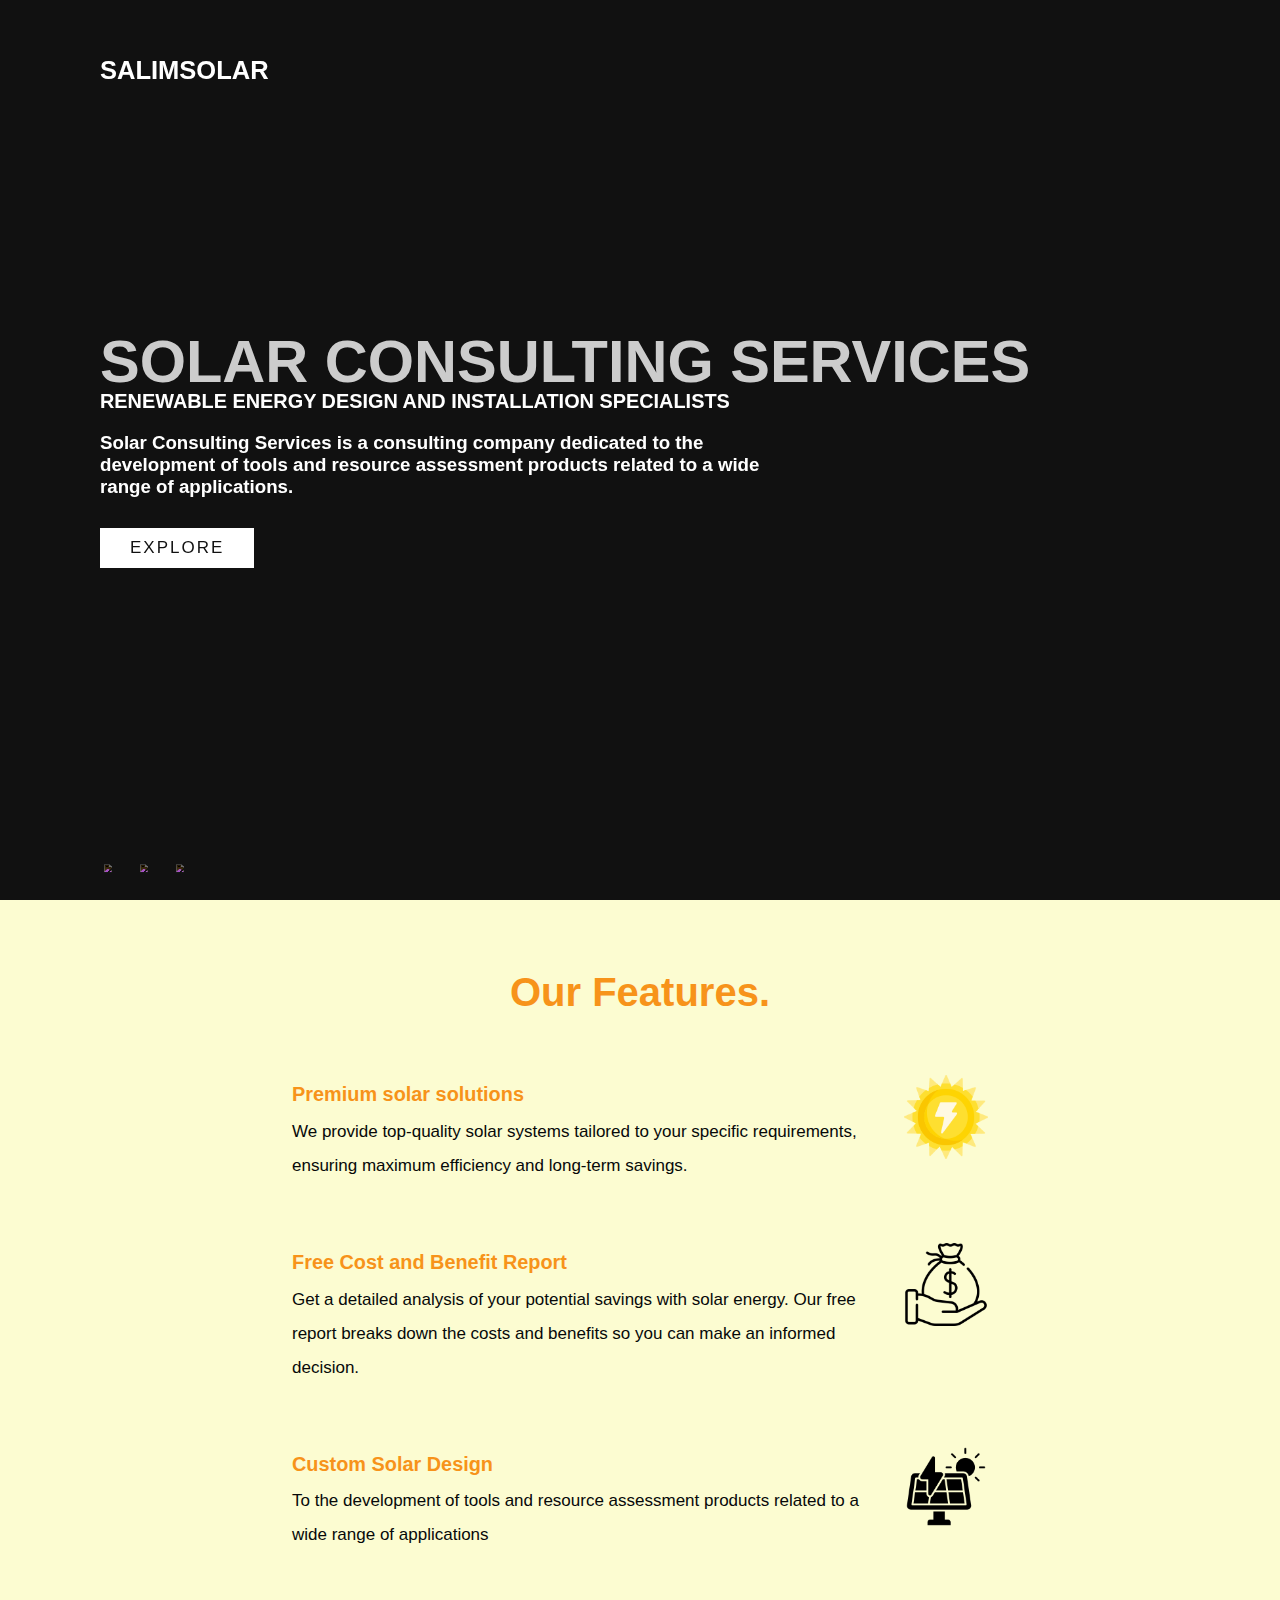
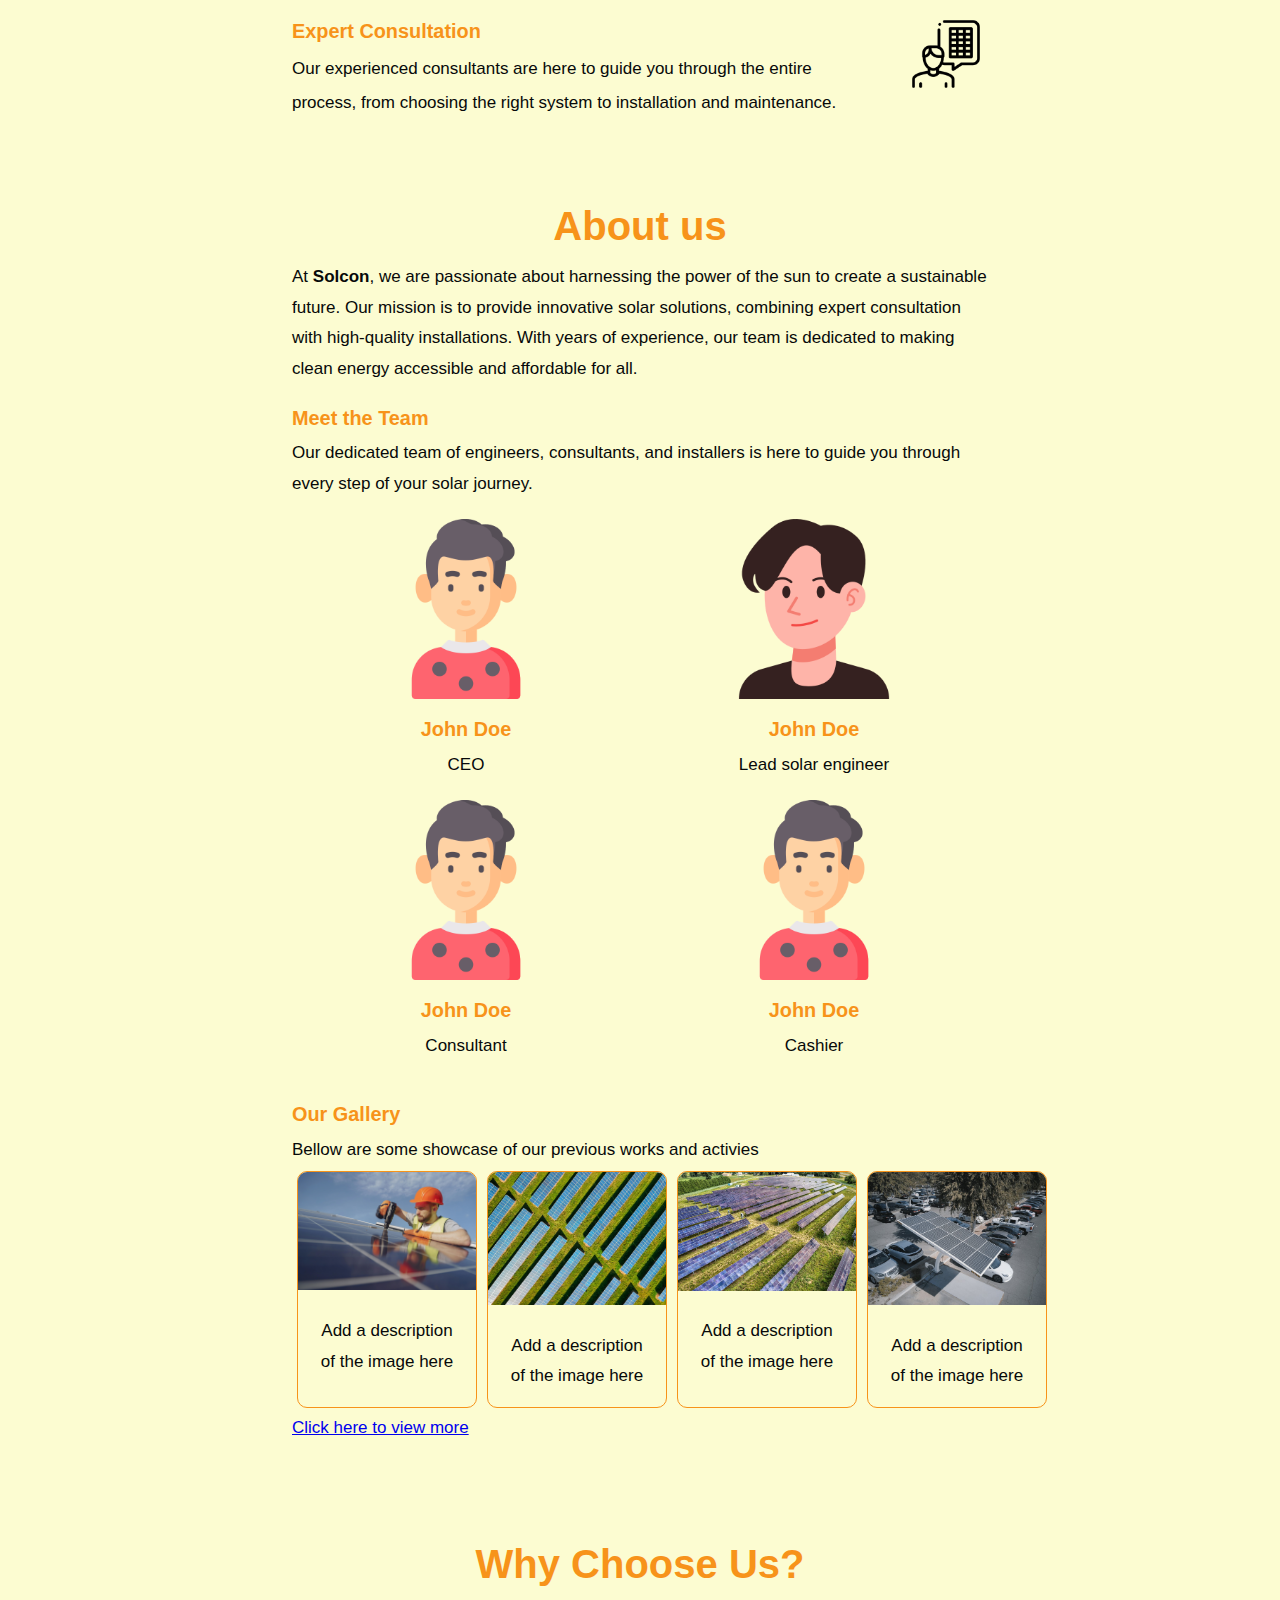
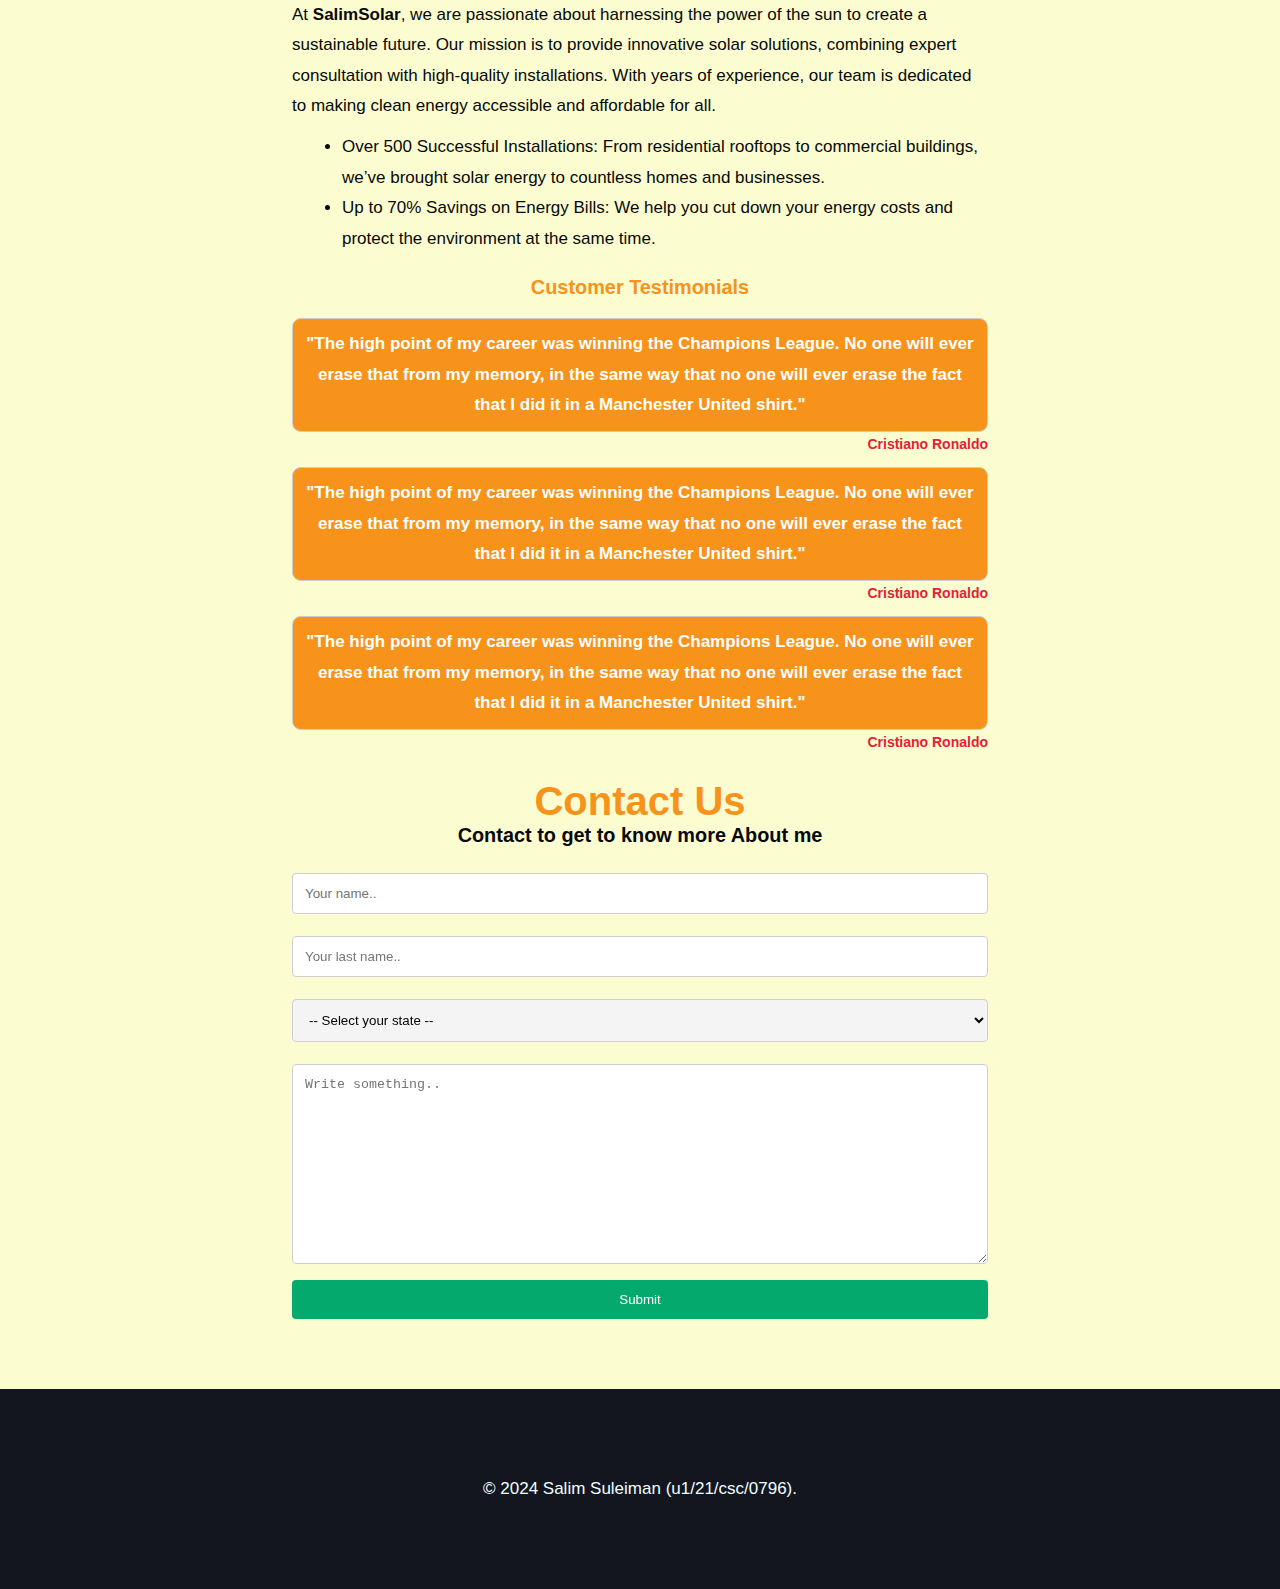
==== index.html @ edeafac8 "inital commit" ====
<!DOCTYPE html>
<html lang="en">
<head>
    <meta charset="UTF-8">
    <meta name="viewport" content="width=device-width, initial-scale=1.0">
    <title>Home // Solar Consulting Services</title>
    <link rel="stylesheet" href="./css/style.css">
   
</head>
<body>
  <section class="showcase">
    <header>
      <h2 class="logo">SalimSolar</h2>
      <div class="toggle"></div>
    </header>
    <video src="./videos/8853483-hd_1920_1080_24fps.mp4" muted loop autoplay class="mySlides fade"></video>
    <video src="./videos/855472-hd_1920_1080_30fps.mp4" muted loop autoplay class="mySlides fade"></video>
    <!-- <video src="./1276083-hd_1280_720_30fps.mp4" muted loop autoplay class="mySlides fade"></video> -->
    
    <div class="overlay"></div>
    <div class="text">
      <h2>SOLAR CONSULTING SERVICES    </h2> 
      <h3>Renewable energy design and installation specialists      </h3>
      <p>Solar Consulting Services is a consulting company dedicated to the development of tools and resource assessment products related to a wide range of applications. 

      </p>
      <a href="#features">Explore</a>
    </div>
    <ul class="social">
      <li><a href="facebook.com/"><img src="https://i.ibb.co/x7P24fL/facebook.png"></a></li>
      <li><a href="#"><img src="https://i.ibb.co/Wnxq2Nq/twitter.png"></a></li>
      <li><a href="#"><img src="https://i.ibb.co/ySwtH4B/instagram.png"></a></li>
    </ul>
  </section>

  <section id="about-us">
    About us
  </section>
  <section id="features">
    <h2 class="sec-title">Our Features.</h2>
    
    <div class="feature-row">
        <img class="feature-img" src="./images/solar-energy (1).png" alt="">
        
        <h3>Premium solar solutions</h3>
        <p>
          We provide top-quality solar systems tailored to your specific requirements, ensuring maximum efficiency and long-term savings.
          </p>
    </div>

    <div class="feature-row">
        <img class="feature-img" src="./images/salary.png" alt="">
        <h3>Free Cost and Benefit Report

        </h3>
        <p>Get a detailed analysis of your potential savings with solar energy. 
          Our free report breaks down the costs and benefits so you can make an informed decision.</p>
    </div>
    <div class="feature-row">
      <img class="feature-img" src="./images/solar-energy (2).png" alt="">
      <h3>Custom Solar Design

      </h3>
      <p>To the development of tools and resource assessment products related to a wide range of applications
        </p>
  </div>


  <div class="feature-row">
    <img class="feature-img" src="./images/energy.png" alt="">
    <h3>Expert Consultation


    </h3>
    <p>
      Our experienced consultants are here to guide you through the entire process, from choosing the right system to installation and maintenance.
      </p>
</div>




  </section>

 
  


  <section class="about-us" id="about">

    <h2 class="sec-title">About us</h2>
    <p>
      At <b>Solcon</b>, we are passionate about harnessing the power of the sun to create a sustainable future. Our mission is to provide innovative solar solutions, combining expert consultation with high-quality installations. With years of experience, our team is dedicated to making clean energy accessible and affordable for all.


    </p>
    <div class="sub-sec">
      <h3>Meet the Team</h3>
Our dedicated team of engineers, consultants, and installers is here to guide you through every step of your solar journey.


    <div class="members" id="team">
      


      <div class="profile">
        <img class="profile-picture" src="./images/avatar.png" alt="">
        <div><h3>John Doe</h3></div>
        <p class="intro">
          CEO
        </p>
      </div>

      <div class="profile">
        <img class="profile-picture" src="./images/avatar2.png" alt="">
        <div><h3>John Doe</h3></div>
        <p class="intro">
          Lead solar engineer 
        </p>
      </div>

      <div class="profile">
        <img class="profile-picture" src="./images/avatar.png" alt="">
        <div><h3>John Doe</h3></div>
        <p class="intro">
          Consultant
        </p>
      </div>

      <div class="profile">
        <img class="profile-picture" src="./images/avatar.png" alt="">
        <div><h3>John Doe</h3></div>
        <p class="intro">
          Cashier
        </p>
      </div>
    </div>
    <div class="sub-sec"  id="gallary">
      <h3>Our Gallery</h3>
      <p>Bellow are some showcase of our previous works and activies</p>
   <div class="gallaries">
    <div class="gallery">
      <a target="_blank" href="./images/gallarypics/gallary1.jpg">
        <img src="./images/gallarypics/gallary1.jpg" alt="Cinque Terre" width="600" height="400">
      </a>
      <div class="desc">Add a description of the image here</div>
    </div>
    
    <div class="gallery">
      <a target="_blank" href="./images/gallarypics/gallary2.jpeg">
        <img src="./images/gallarypics/gallary2.jpeg" alt="Forest" width="600" height="400">
      </a>
      <div class="desc">Add a description of the image here</div>
    </div>
    
    <div class="gallery">
      <a target="_blank" href="./images/gallarypics/gallary3.jpeg">
        <img src="./images/gallarypics/gallary3.jpeg" alt="Northern Lights" width="600" height="400">
      </a>
      <div class="desc">Add a description of the image here</div>
    </div>
    
    <div class="gallery">
      <a target="_blank" href="./images/gallarypics/gallary4.jpeg">
        <img src="./images/gallarypics/gallary4.jpeg" alt="Mountains" width="600" height="400">
      </a>
      <div class="desc">Add a description of the image here</div>
    </div>
   </div>
    <div>
      <a href="./pages/gallaries.html" class="more-gallary-btn">Click here to view more</a>
    </div>
    </div>

    
  </div>

    </section>

    <section class="why-us">

      <h2 class="sec-title">Why Choose Us?</h2>
      <p>
        At <b>SalimSolar</b>, we are passionate about harnessing the power of the sun to create a sustainable future. Our mission is to provide innovative solar solutions, combining expert consultation with high-quality installations. With years of experience, our team is dedicated to making clean energy accessible and affordable for all.
      </p>

      <ul>
        <li>Over 500 Successful Installations: From residential rooftops to commercial buildings, we’ve brought solar energy to countless homes and businesses.
        </li>
        <li>Up to 70% Savings on Energy Bills: We help you cut down your energy costs and protect the environment at the same time.
        </li>
      </ul>


      <div class="sub-sec quotes" id="feedbacks">
        <h3>Customer Testimonials</h3>
          
        <div class="col-xs-12 col-sm-6">
            <div class="box">
            "The high point of my career was winning the Champions League. No one will ever erase that from my memory, in the same way that no one will ever erase the fact that I did it in a Manchester United shirt."
            
          </div><!-- /box -->
          <div class="name">
            Cristiano Ronaldo
          </div><!-- /name -->
        </div><!-- /col-sm-6 -->


        <div>
          <div class="box">
          "The high point of my career was winning the Champions League. No one will ever erase that from my memory, in the same way that no one will ever erase the fact that I did it in a Manchester United shirt."
          
        </div><!-- /box -->
        <div class="name">
          Cristiano Ronaldo
        </div><!-- /name -->
      </div><!-- /col-sm-6 -->

      <div class="">
        <div class="box">
        "The high point of my career was winning the Champions League. No one will ever erase that from my memory, in the same way that no one will ever erase the fact that I did it in a Manchester United shirt."
        
      </div><!-- /box -->
      <div class="name">
        Cristiano Ronaldo
      </div><!-- /name -->
    </div><!-- /col-sm-6 -->
        
      
      </div>

  
      </section>
  

   


  <section class="contact-us" id="contact">
    <h2 class="sec-title">Contact Us</h2>
    <h3>Contact to get to know more About me</h3>
    <!-- <p>You can contact for anything programming related. i wanna make some freinds</p> -->
   
      <form action="action_page.php">
    
        <!-- <label for="fname">First Name</label> -->
        <input type="text" id="fname" name="firstname" placeholder="Your name..">
    
        <!-- <label for="lname">Last Name</label> -->
        <input type="text" id="lname" name="lastname" placeholder="Your last name..">
    
        <!-- <label for="country">State</label> -->
        <select id="country" name="country">
          <option value="none">-- Select your state --</option>
  <option value="abia">Abia</option>
  <option value="adamawa">Adamawa</option>
  <option value="akwa_ibom">Akwa Ibom</option>
  <option value="anambra">Anambra</option>
  <option value="bauchi">Bauchi</option>
  <option value="bayelsa">Bayelsa</option>
  <option value="benue">Benue</option>
  <option value="borno">Borno</option>
  <option value="cross_river">Cross River</option>
  <option value="delta">Delta</option>
  <option value="ebonyi">Ebonyi</option>
  <option value="edo">Edo</option>
  <option value="ekiti">Ekiti</option>
  <option value="enugu">Enugu</option>
  <option value="gombe">Gombe</option>
  <option value="imo">Imo</option>
  <option value="jigawa">Jigawa</option>
  <option value="kaduna">Kaduna</option>
  <option value="kano">Kano</option>
  <option value="katsina">Katsina</option>
  <option value="kebbi">Kebbi</option>
  <option value="kogi">Kogi</option>
  <option value="kwara">Kwara</option>
  <option value="lagos">Lagos</option>
  <option value="nasarawa">Nasarawa</option>
  <option value="niger">Niger</option>
  <option value="ogun">Ogun</option>
  <option value="ondo">Ondo</option>
  <option value="osun">Osun</option>
  <option value="oyo">Oyo</option>
  <option value="plateau">Plateau</option>
  <option value="rivers">Rivers</option>
  <option value="sokoto">Sokoto</option>
  <option value="taraba">Taraba</option>
  <option value="yobe">Yobe</option>
  <option value="zamfara">Zamfara</option>
  <option value="fct">Federal Capital Territory (FCT)</option>
        </select>
    
        <!-- <label for="subject">Subject</label> -->
        <textarea id="subject" name="subject" placeholder="Write something.." style="height:200px"></textarea>
    
        <input type="submit" value="Submit">
    
      </form>
   
    <!-- <a class="btn" href="mailto:salimsuleimankt@gmail.com">EMAIL US</a> -->
</section>


<!-- footer -->
<footer>
  <!-- <a class="footer-link" href="https://www.Instagram.com/salimsuleiman_/">Instagram</a>
  <a class="footer-link" href="https://twitter.com/salimsuleiman_">Twitter</a>
  <a class="footer-link" href="#">Website</a> -->
  <p class="copyright">© 2024 Salim Suleiman (u1/21/csc/0796).</p>
</footer>



  <div class="menu">
    <ul>
      <li><a href="#">Home</a></li>
      <li><a href="#about">About</a></li>
      <li><a href="#team">Team</a></li>
      <li><a href="#feedbacks">Feedback</a></li>
      <li><a href="#features">Services</a></li>
      <li><a href="#gallary">Gallery</a></li>
      <li><a href="#contact">Contact</a></li>

    </ul>
  </div>
  <script src="./js/script.js"></script>
</body>
</html>
---- css/style.css ----
/* @import url('https://fonts.googleapis.com/css2?family=Merriweather+Sans:wght@300&family=Merriweather:wght@300&family=Roboto:wght@100&family=Sacramento&display=swap'); */
@import url('https://fonts.googleapis.clom/css2?family=Titillium+Web:ital,wght@0,200;0,300;0,400;0,600;0,700;0,900;1,200;1,300;1,400;1,600;1,700&display=swap');
* {
  margin: 0;
  padding: 0;
  box-sizing: border-box;
  /* font-family: 'Roboto', sans-serif; */

}

body {
  font-family: "Titillium Web", Arial, sans-serif;
  font-size: 17px;
  margin: 0;
  padding: 0;
  color: #646464;
  background-color: #fcfcd1;
}

/* section styling */
section {
  min-height: 100vh;
  padding: 70px;
  align-items: center;
  width: 100%;
  margin: 0;

  /* font-family: 'Roboto', sans-serif; */
  color: #40514e;
}


.showcase {
  position: absolute;
  right: 0;

  display: flex;
  justify-content: space-between;

  background: #111;
  transition: 0.5s;
  z-index: 2;
}

.showcase.active {
  right: 300px;
}

.showcase video {
  position: absolute;

  top: 0;
  left: 0;
  width: 100%;
  height: 100%;
  object-fit: cover;
  opacity: 0.8;
}

.mySlides {
  position: absolute;
  width: 100%;
  height: 100%;
  opacity: 0;
  transition: opacity 1s ease;  /* Smooth fade-in/out */
  z-index: 1;
}

.mySlides.fade {
  opacity: 1;
  z-index: 2;  /* Bring the active slide to the front */
}





.overlay {
  position: absolute;
  top: 0;
  left: 0;
  width: 100%;
  height: 100%;
  /* background: #f9fb70; */
  mix-blend-mode: overlay;
}

.text {
  position: relative;
  z-index: 10;
}

.text h2 {
  font-size: 3.5em;
  font-weight: bolder;
  color: #ccc;
  line-height: 1em;
  text-transform: uppercase;
}

.text h3 {
  font-size: 27m;
  font-weight: 700;
  color: #ccc;
  line-height: 1em;
  text-transform: uppercase;
}

.text p {
  font-size: 1.1em;
  color: #fff;
  margin: 20px 0;
  font-weight: bold;
  max-width: 700px;
}

.text a {
  display: inline-block;
  font-size: 1em;
  background: #fff;
  padding: 10px 30px;
  text-transform: uppercase;
  text-decoration: none;
  font-weight: 500;
  margin-top: 10px;
  color: #111;
  letter-spacing: 2px;
  transition: 0.2s;
}

.text a:hover {
  letter-spacing: 6px;
}

.social {

  position: absolute;
  z-index: 10;
  bottom: 20px;
  display: flex;
  justify-content: center;
  align-items: center;
}

.social li {
  list-style: none;
}

.social li a {
  display: inline-block;
  margin-right: 20px;
  filter: invert(1);
  transform: scale(0.5);
  transition: 0.5s;
}

.social li a:hover {
  transform: scale(0.5) translateY(-15px);
}

.menu {
  background: #fff;
  position: absolute;
  top: 0;
  right: 0;
  width: 300px;
  height: 100%;
  display: flex;
}
  /* section styling */
  section {
    min-height: 100vh;
    padding: 70px 100px;
    align-items: center;
    width: 100%;
    margin: 0;

    font-family: 'Roboto', sans-serif;
    color: #070909;
  }

  section .sec-title {
    text-align: center;
    font-weight: bold;

    color: #F7931A;
    font-size: 2.5rem;
    font-weight: bold;
    text-align: center;

    color: #F7931A;
  
    /* font-weight: bold; */
    text-align: center;
  }

  .showcase {
    position: absolute;
    right: 0;


    display: flex;
    justify-content: space-between;

    background: #111;
    transition: 0.5s;
    z-index: 2;
  }

  .showcase.active {
    right: 300px;
  }

  .showcase video {
    position: absolute;
    top: 0;
    left: 0;
    width: 100%;
    height: 100%;
    object-fit: cover;
    opacity: 0.8;
  }

  .overlay {
    position: absolute;
    top: 0;
    left: 0;
    width: 100%;
    height: 100%;
    /* background: rgb(251, 251, 121); */
    mix-blend-mode: overlay;
  }

  .text {
    position: relative;
    z-index: 10;
  }


  .text h3 {
    font-size: 27m;
    font-weight: 700;
    color: #fff;
    line-height: 1em;
    text-transform: uppercase;
  }

  .text p {
    font-size: 1.1em;
    color: #fff;
    margin: 20px 0;
    font-weight: bold;
    max-width: 700px;
  }

  .text a {
    display: inline-block;
    font-size: 1em;
    background: #fff;
    padding: 10px 30px;
    text-transform: uppercase;
    text-decoration: none;
    font-weight: 500;
    margin-top: 10px;
    color: #111;
    letter-spacing: 2px;
    transition: 0.2s;
  }

  .text a:hover {
    letter-spacing: 6px;
  }

  .social {

    position: absolute;
    z-index: 10;
    bottom: 20px;
    display: flex;
    justify-content: center;
    align-items: center;
  }

  .social li {
    list-style: none;
  }

  .social li a {
    display: inline-block;
    margin-right: 20px;
    filter: invert(1);
    transform: scale(0.5);
    transition: 0.5s;
  }

  .social li a:hover {
    transform: scale(0.5) translateY(-15px);
  }

  .menu {
    background: #fff;
    position: absolute;
    top: 0;
    right: 0;
    width: 300px;
    height: 100%;
    display: flex;
    justify-content: center;
    align-items: center;
  }

  .menu ul {
    position: relative;
  }

  .menu ul li {
    list-style: none;
  }

  .menu ul li a {
    text-decoration: none;
    font-size: 24px;
    color: #111;
  }

  .menu ul li a:hover {
    color: #03a9f4;
  }



.menu ul {
  position: relative;
}

.menu ul li {
  list-style: none;
}

.menu ul li a {
  text-decoration: none;
  font-size: 24px;
  color: #111;
}

.menu ul li a:hover {
  color: #03a9f4;
}



/* header */

header {
  position: absolute;
  top: 0;
  left: 0;
  width: 100%;
  padding: 40px 100px;
  z-index: 1000;
  display: flex;
  justify-content: space-between;
  align-items: center;
}

header .logo {
  color: #fff;
  text-transform: uppercase;
  cursor: pointer;
}

.toggle {
  position: relative;
  width: 60px;
  height: 60px;
  background: url(https://i.ibb.co/HrfVRcx/menu.png);
  background-repeat: no-repeat;
  background-size: 30px;
  background-position: center;
  cursor: pointer;
}

.toggle.active {
  background: url(https://i.ibb.co/rt3HybH/close.png);
  background-repeat: no-repeat;
  background-size: 25px;
  background-position: center;
  cursor: pointer;
}

#features, .contact-us, .about-us, .why-us {
  width: 70%;
  margin: auto;
  min-height: fit-content;
  padding-bottom: 0;
}


/* FEATURES SECTION STYLING */

#features h2 {
  color: #F7931A;
  font-size: 2.5rem;
  font-weight: bold;
  text-align: center;
}

.feature-row h3 {
  color: #F7931A;
  line-height: 2;
  font-family: 'Merriweather Sans', sans-serif;
}


.feature-row {
  margin: 60px auto 0px auto;
  text-align: left;
  line-height: 2;
}

.feature-img:nth-child(odd) {
  width: 12%;
  float: right;
  margin-left: 30px;
}
.feature-img:nth-child(even) {
  width: 25%;
  float: left;
  margin-right: 30px;
}

/* about us */
.about-us {
  line-height: 1.5;
}


.sub-sec {
  margin: 14px 0;
}
.sub-sec .members {
  align-items: center;
  text-align: center;
  margin-top: 20px;
}
.sub-sec h3 {
  color: #F7931A;
  line-height: 2;
  font-family: 'Merriweather Sans', sans-serif;
}

.members {
  display: grid;
  grid-template-columns: auto auto;
}
.members .profile {
  text-align: center;
  margin-bottom: 20px;
}
/* profile */
.profile img {
  width: 180px;

}

/* gallary */
.gallaries {
  display: grid;
  grid-template-columns: auto auto auto auto;
}
.gallaries .gallery {
  margin: 5px;
  border: 1px solid #F7931A;
  float: left;
  width: 180px;
  border-radius: 10px;
  overflow: hidden;
}

div.gallery:hover {
  border: 1px solid #777;
}

div.gallery img {
  width: 100%;
  height: auto;
}

div.desc {
  padding: 15px;
  text-align: center;
}

/* why us? */
.why-us, .about-us {
  /* padding-top: 10px; */
  line-height: 1.8;
}

.why-us ul {
  padding-left: 50px;
  margin-top: 10px;
  
}


.quotes {
  text-align: center;
}  
.box {
  padding: 10px;
  background: #ccc;
  /* color: white; */
  font-size: 17px;
  text-align: center;

  border: 1px solid #999;
  position: relative;
  display: flex;
  flex-direction: column;
  min-width: 0;
  word-wrap: break-word;
  background-color: #F7931A;
  color: white;
  font-weight: bold;
  background-clip: border-box;
  border: 1px solid #ccc;
  border-radius: .55rem;
  margin-top: 10px;

}
    .name {
      text-align: right;
      font-weight: bold;
      color: #e71d36;
      font-size: 14px;
}
 


/* CONTACT US */
.contact-us {
  text-align: center;
  padding-top: 10px;
  
}





/* Style inputs with type="text", select elements and textareas */
input[type=text], select, textarea {
  width: 100%; /* Full width */
  padding: 12px; /* Some padding */ 
  border: 1px solid #cecece; /* Gray border */
  border-radius: 4px; /* Rounded borders */
  box-sizing: border-box; /* Make sure that padding and width stays in place */
  margin-top: 6px; /* Add a top margin */
  margin-bottom: 16px; /* Bottom margin */
  resize: vertical /* Allow the user to vertically resize the textarea (not horizontally) */
}
select {
  background-color: #f4f4f4;
}

/* Style the submit button with a specific background color etc */
input[type=submit] {
  background-color: #04AA6D;
  color: white;
  padding: 12px 20px;
  border: none;
  border-radius: 4px;
  cursor: pointer;
}

/* When moving the mouse over the submit button, add a darker green color */
input[type=submit]:hover {
  background-color: #45a049;
}

/* Add a background color and some padding around the form */
form {
  border-radius: 5px;
  padding: 20px 0;

  margin: auto;
  position: relative;
  display: flex;
  flex-direction: column;
  min-width: 0;
  word-wrap: break-word;

    -webkit-backface-visibility: hidden;
    backface-visibility: hidden;
    transition: transform .6s ease-in-out;

}

/* footerr */
footer {
  background: #13161f url(../img/hero/footer-bg.svg?1528322191) top no-repeat;
  color: azure;
  margin-top: 50px;
  padding: 90px 50px;
  text-align: center;
}

@media (max-width: 991px) {

  #features, .contact-us, .about-us, .why-us {
    width: 100%;
    margin: auto;
    min-height: fit-content;
    padding-bottom: 0;
  }

  .members {
    display: grid;
    grid-template-columns: auto;
  }
  .gallaries {
    grid-template-columns: auto auto auto;
  }

  section {
    min-height: 100vh;
    padding: 40px;
    align-items: center;
    width: 100%;
    margin: 0;
  
    font-family: 'Roboto', sans-serif;
    color: #40514e;
  }
  
  .showcase,
  .showcase header {
    
  }

  .text h2 {
    font-size: 2.2em;
  }

  .text h3 {
    font-size: 1.6em;
  }
}
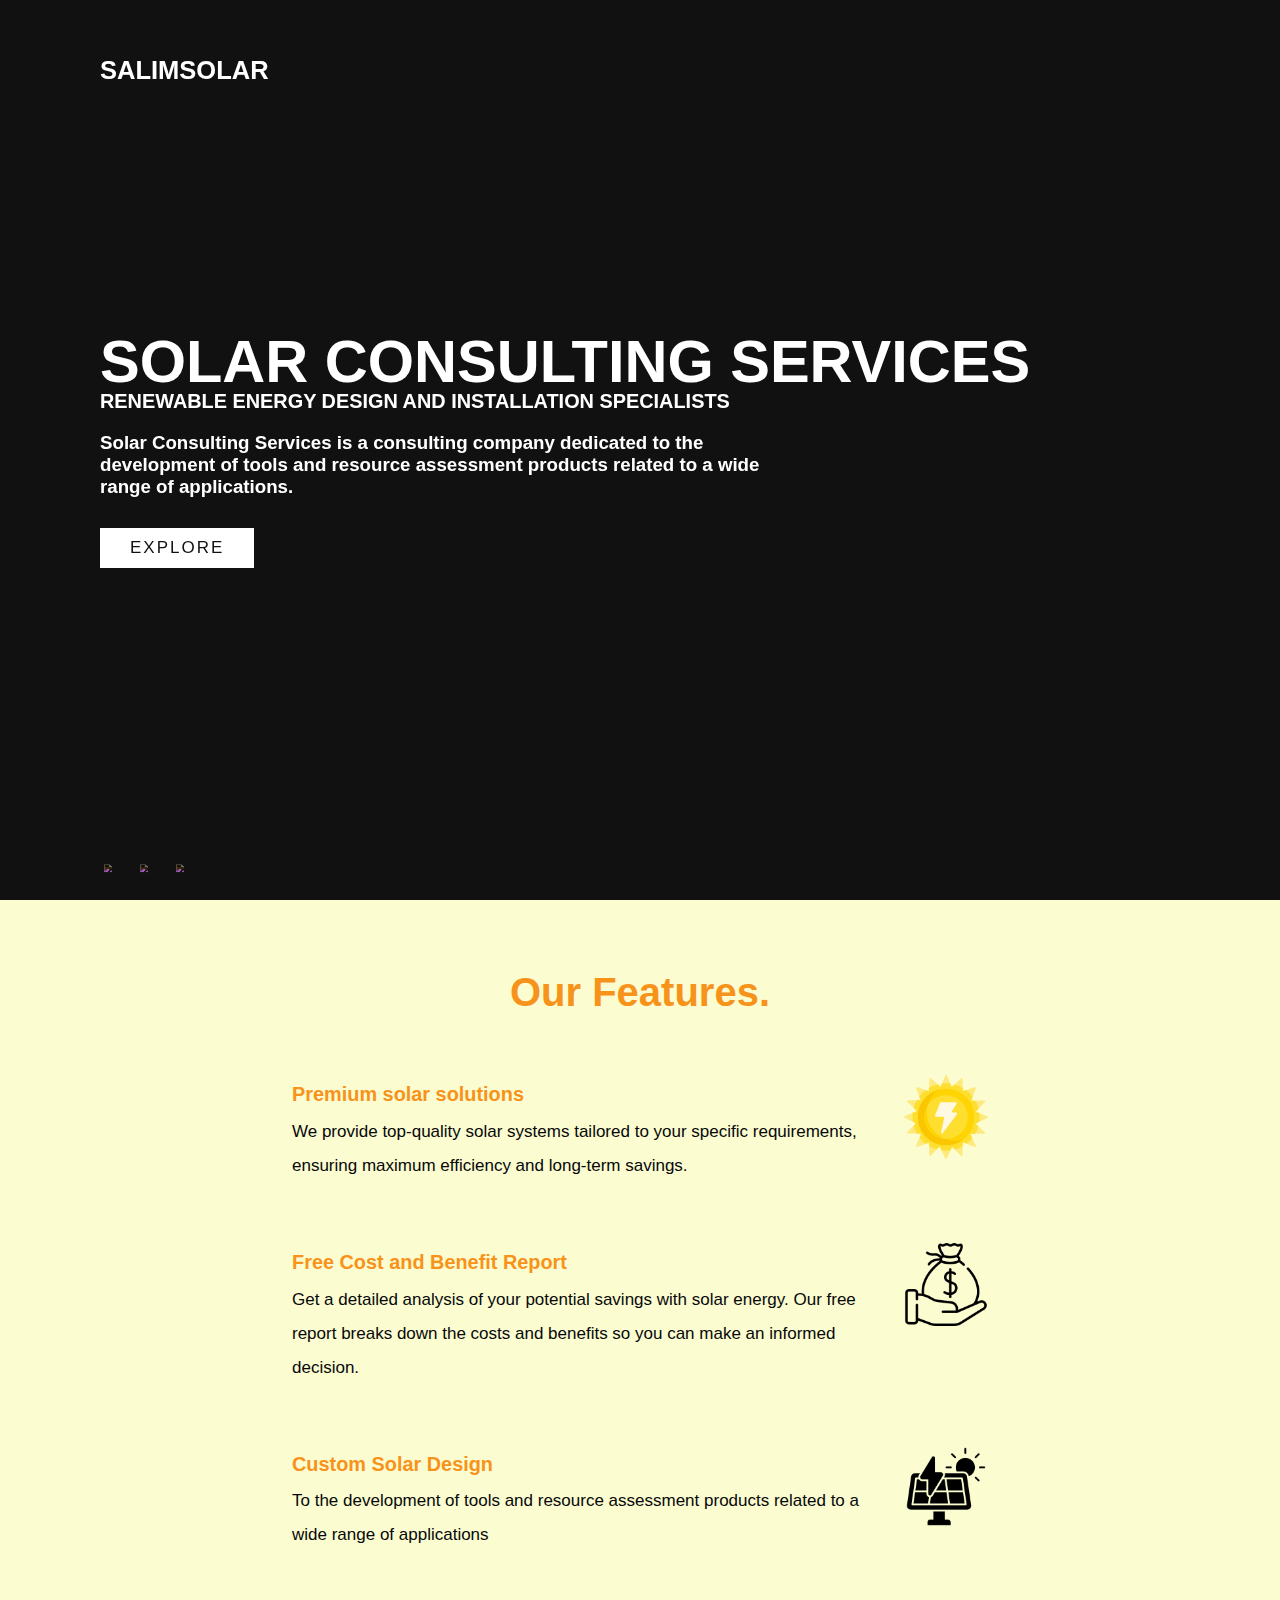
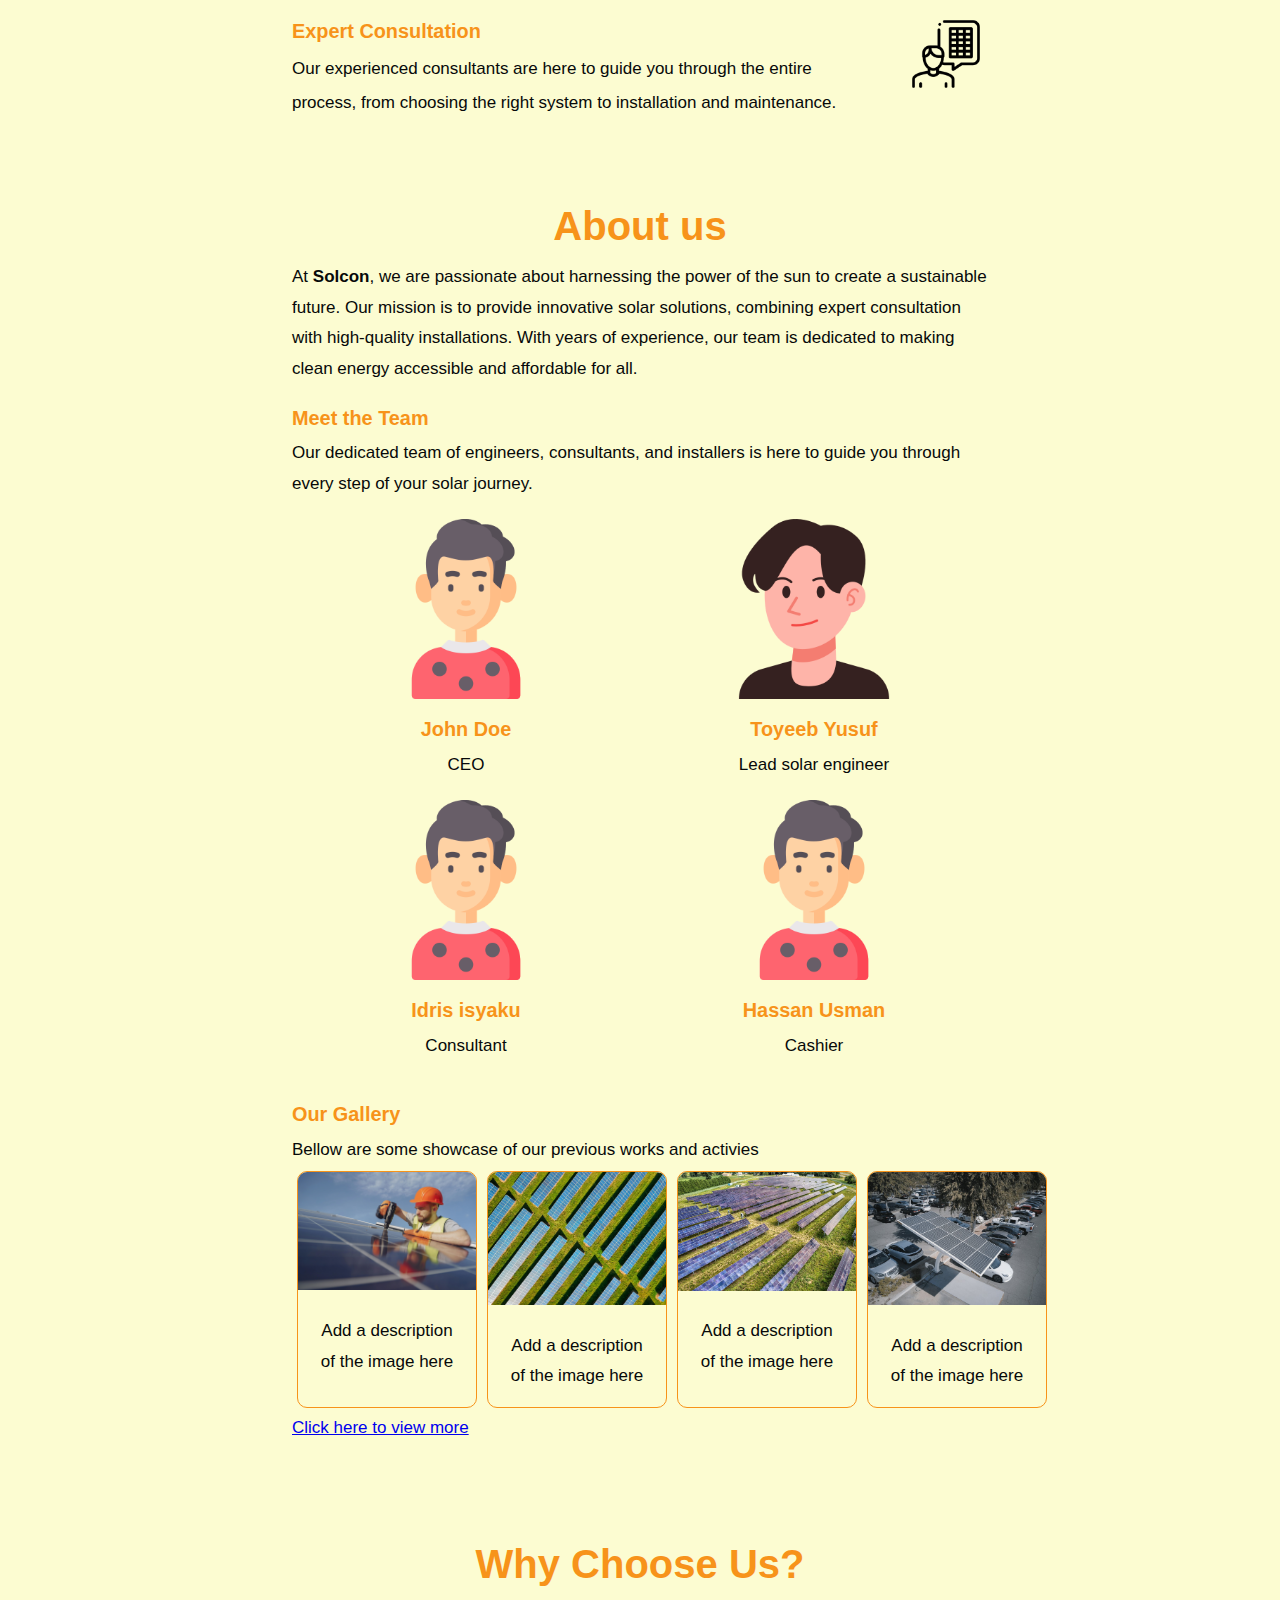
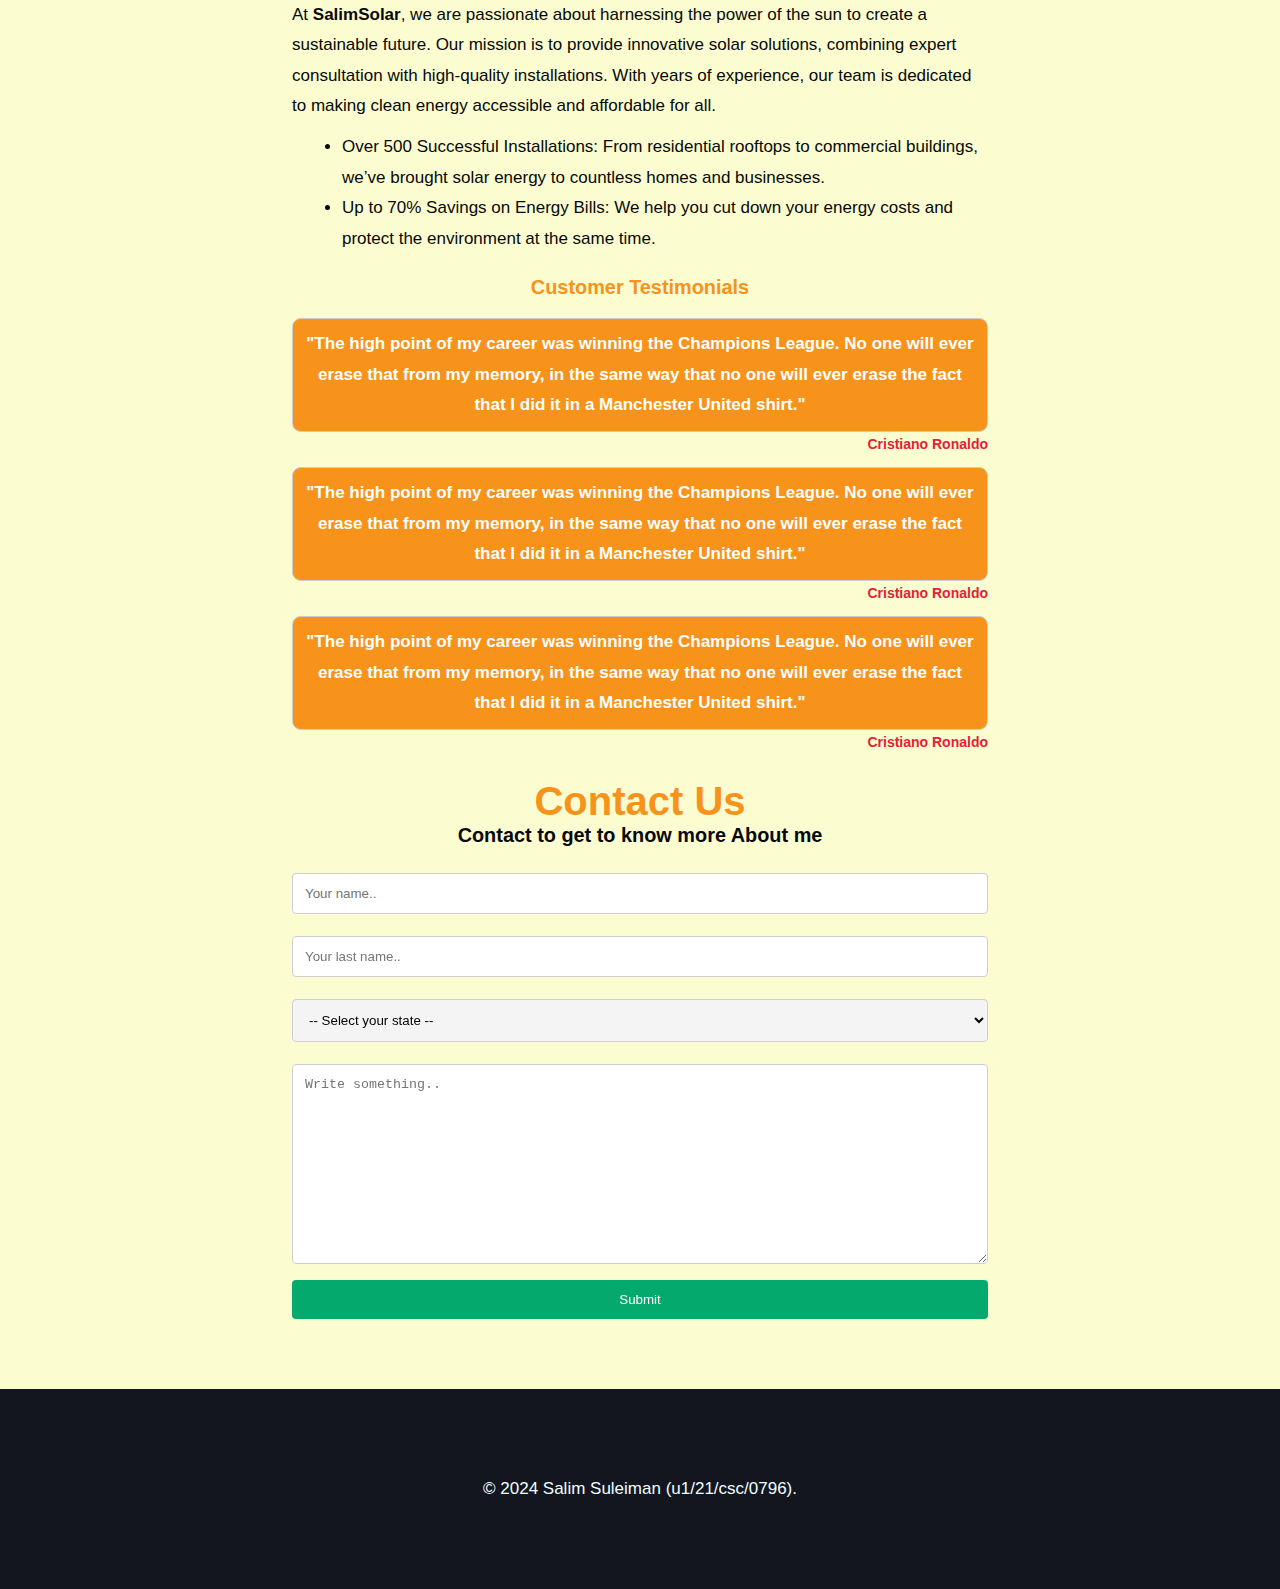
==== commit f8335a72: "commit2" ====
--- a/index.html
+++ b/index.html
@@ -3,6 +3,8 @@
 <head>
     <meta charset="UTF-8">
     <meta name="viewport" content="width=device-width, initial-scale=1.0">
+    <meta name="viewport" content="width=1000">
+
     <title>Home // Solar Consulting Services</title>
     <link rel="stylesheet" href="./css/style.css">
    
@@ -113,7 +115,7 @@
 
       <div class="profile">
         <img class="profile-picture" src="./images/avatar2.png" alt="">
-        <div><h3>John Doe</h3></div>
+        <div><h3>Toyeeb Yusuf</h3></div>
         <p class="intro">
           Lead solar engineer 
         </p>
@@ -121,7 +123,7 @@
 
       <div class="profile">
         <img class="profile-picture" src="./images/avatar.png" alt="">
-        <div><h3>John Doe</h3></div>
+        <div><h3>Idris isyaku</h3></div>
         <p class="intro">
           Consultant
         </p>
@@ -129,7 +131,7 @@
 
       <div class="profile">
         <img class="profile-picture" src="./images/avatar.png" alt="">
-        <div><h3>John Doe</h3></div>
+        <div><h3>Hassan Usman</h3></div>
         <p class="intro">
           Cashier
         </p>
--- a/css/style.css
+++ b/css/style.css
@@ -93,7 +93,7 @@
 .text h2 {
   font-size: 3.5em;
   font-weight: bolder;
-  color: #ccc;
+  color: #fff;
   line-height: 1em;
   text-transform: uppercase;
 }
@@ -101,7 +101,7 @@
 .text h3 {
   font-size: 27m;
   font-weight: 700;
-  color: #ccc;
+  color: #fff;
   line-height: 1em;
   text-transform: uppercase;
 }
@@ -619,17 +619,34 @@
     display: grid;
     grid-template-columns: auto;
   }
-  .gallaries {
-    grid-template-columns: auto auto auto;
-  }
+/* gallary */
+.gallaries {
+  grid-template-columns: auto;
+}
+.gallaries .gallery {
+  float: right;
+  width: auto;
+  border-radius: 10px;
+  overflow: hidden;
+}
+
+
+
+  .feature-row {
+    margin: 60px auto 0px auto;
+    text-align: left;
+    line-height: 2;
+    width: 100%;
+  }
+  
 
   section {
     min-height: 100vh;
-    padding: 40px;
+    /* padding: 40px; */
     align-items: center;
     width: 100%;
     margin: 0;
-  
+    padding: 0px;
     font-family: 'Roboto', sans-serif;
     color: #40514e;
   }
